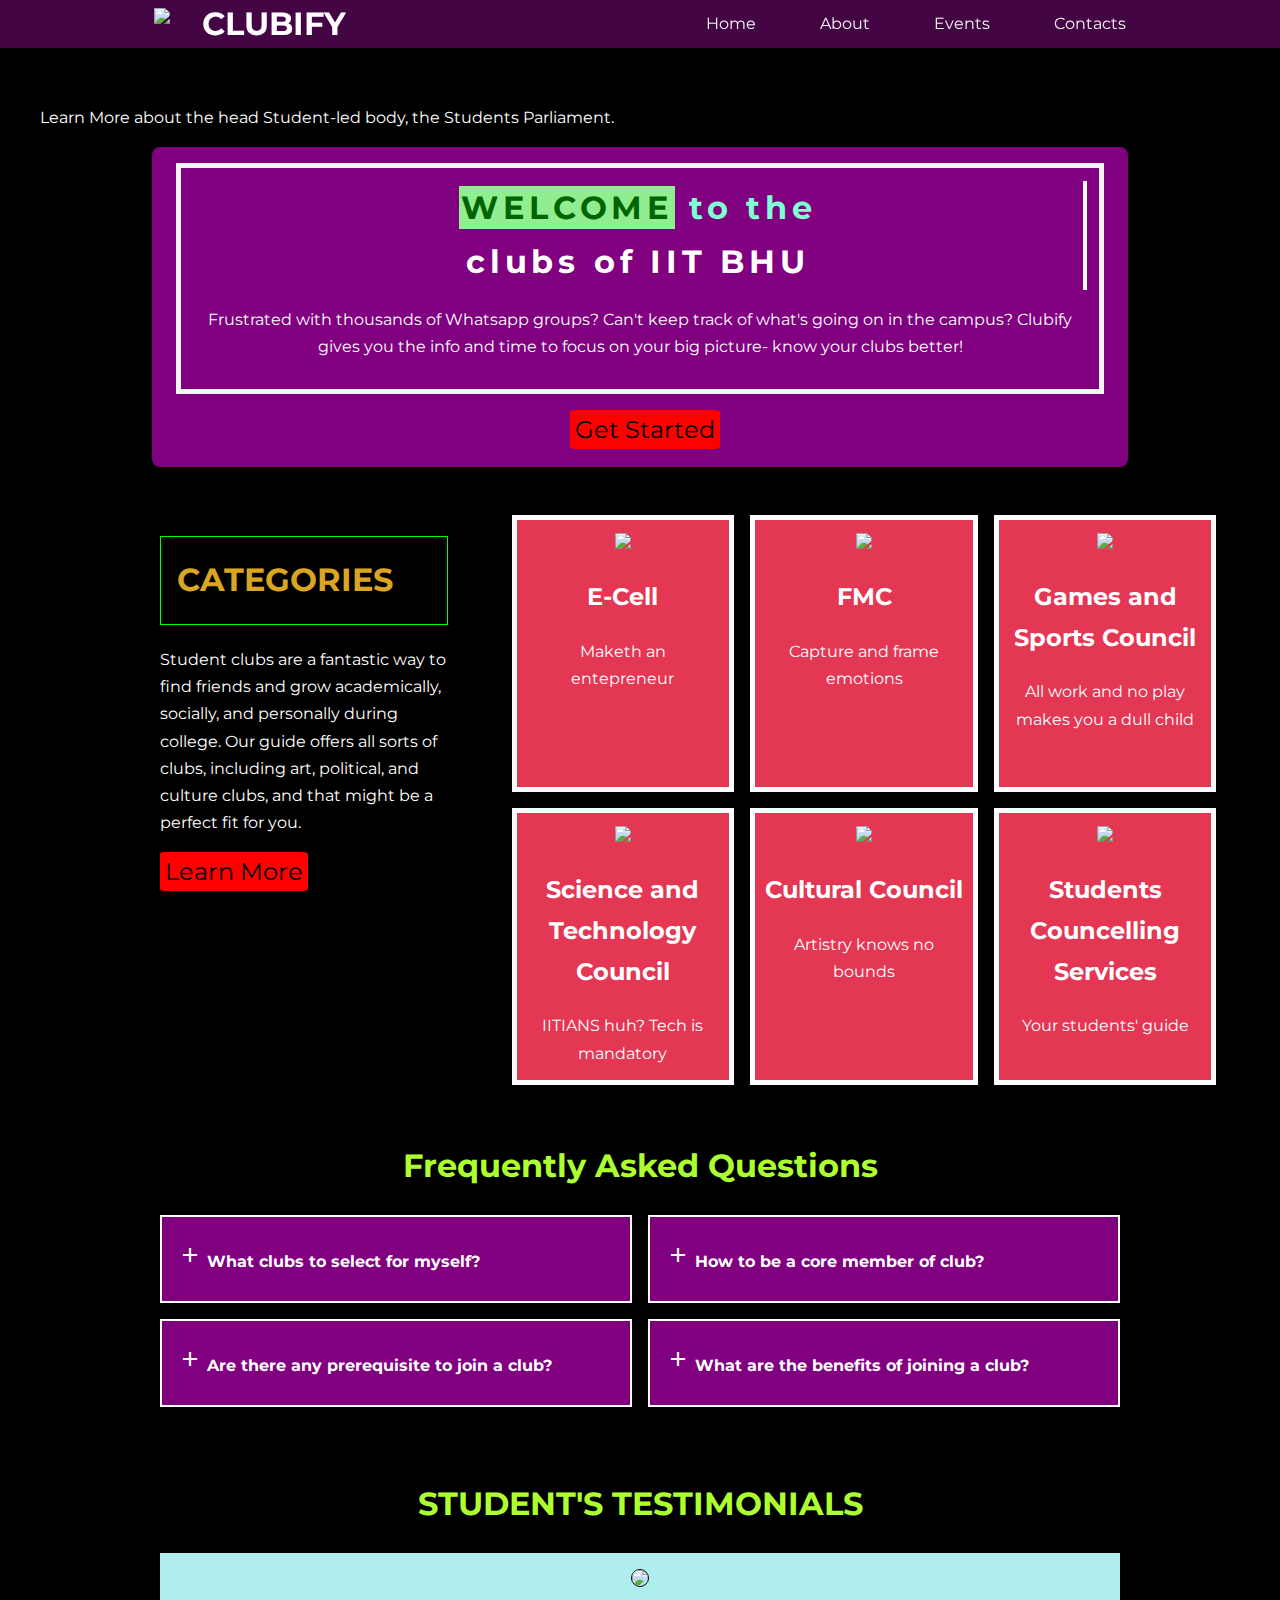
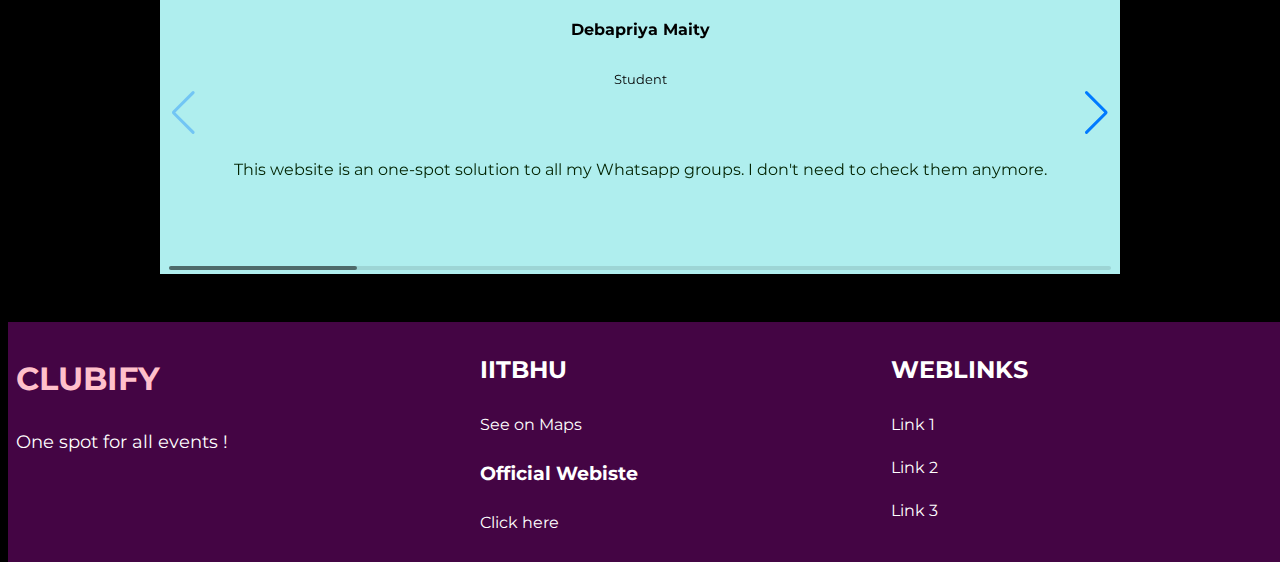
==== index.html @ 6df91da7 "adding-files" ====
<!DOCTYPE html>
<html lang="en">
<head>
    <meta charset="UTF-8">
    <meta name="viewport" content="width=device-width, initial-scale=1.0">
    <title>CLUBIFY/Home</title>
    <link rel="preconnect" href="https://fonts.googleapis.com">
    <link rel="preconnect" href="https://fonts.gstatic.com" crossorigin>
    <link href="https://fonts.googleapis.com/css2?family=Montserrat:ital,wght@0,100..900;1,100..900&display=swap" rel="stylesheet">
    <link rel="stylesheet" href="https://fonts.googleapis.com/css2?family=Material+Symbols+Outlined:opsz,wght,FILL,GRAD@24,400,0,0" />
    <link rel="stylesheet" href="home.css">
    <link rel="stylesheet" href="https://cdn.jsdelivr.net/npm/swiper@11/swiper-bundle.min.css"/>
    
</head>
<body>
  <nav>
    <div class="container nav_container">
      <div class="logo">
      <img src="home_nav.jpg" class="nav_logo">
      <h1>CLUBIFY</h1> </div>
      <div class="nav_menu">
        <span><a href="home.html">Home</a></span>
        <span><a href="clublist.html">About</a></span>
        <span><a href="events.html">Events</a></span>
        <span><a href="contacts.html">Contacts</a></span>
        </div>
    </div>
  </nav>
  <div class="container_sp">
    <a href="https://www.iitbhu.ac.in/administration/student_governance#:~:text=The%20Students'%20Parliament%20is%20the,policy%20via%20various%20standing%20committees." class="sp_link">Learn More</a> about the head Student-led body, the Students Parliament.
  </div>
    <div class="container header_container">
      <div class="header_left">
        <div class="header_part">
          <h1 class="typewriter" style="color: aquamarine; font-size: 2rem;"><span style="color: darkgreen; background-color: lightgreen; padding: 2px;">WELCOME</span> to the </h1>
          <h1 class="typewriter">clubs of IIT BHU</h1>
          <p>Frustrated with thousands of Whatsapp groups? Can't keep track of what's going on in the campus? Clubify gives you the info and time to focus on your big picture- know your clubs better!</p>
        </div>
        <p><a href="clublist.html" class="btn btn_get_start">Get Started</a></p>
      </div>
      <div class="header_right">
          <img src="hero.gif" class="header_right_image">
    </div>
    </div>
  <section class="categories">
    <div class="container container_categories">
      <div class="categories_left">
        <h1 style="color: goldenrod; border: 1px solid lime; padding: 1rem;">CATEGORIES</h1>
        <p>Student clubs are a fantastic way to find friends and grow academically, socially, and personally during college. Our guide offers all sorts of clubs, including art, political, and culture clubs, and that might be a perfect fit for you.</p>
        <a href="clublist.html" class="btn clublist_btn">Learn More</a>
      </div>

      <div class="categories_right">
       
        <article class="category">
          <img src="e-cell.png">
          <h2 class="category_heading">
            E-Cell 
          </h2>
          <p>Maketh an entepreneur</p>
        </article>
        <article class="category">
          <img src="fmc.png">
          <h2 class="category_heading">
            FMC
          </h2>
          <p>Capture and frame emotions</p>
        </article>
        <article class="category">
          <img src="games.png">
          <h2 class="category_heading">
            Games and Sports Council
          </h2>
          <p>All work and no play makes you a dull child</p>
        </article>
        <article class="category">
          <img src="sntc.png">
          <h2 class="category_heading">
            Science and Technology Council
          </h2>
          <p>IITIANS huh? Tech is mandatory</p>
        </article>
        <article class="category">
          <img src="cult.png">
          <h2>
            Cultural Council
          </h2>
          <p>Artistry knows no bounds</p>
        </article>
        <article class="category">
          <img src="scs.png">
          <h2>
            Students Councelling Services
          </h2>
          <p>Your students' guide</p>
          
        </article> 
      </div>
    </div>
  </section>

  <section class="faqs">
    <div class="container faqs_container">
      <h1>Frequently Asked Questions</h1>
      <article class="faq">
        
        <div class="question_answer">
          <h4><span class="material-symbols-outlined">add</span>  What clubs to select for myself?</h4>
          <p class="answer">You should join the one in which your interest aligns. It can be any club doesn't matter big, Small. Just join it and try to give your best. Remember you can only do best in something that you love. Make some memories, do some mistakes, get on your knees than rise up and become unbeatable.</p>
        </div>
        <div class="question_answer">
          <h4><span class="material-symbols-outlined">add</span>  How to be a core member of club?</h4>
          <p class="answer">You should actively participate in all the events of the club, be ready to volunteer anytime. Spend time understanding the essence of the club and interact with your seniors and mentors.</p>
        </div>
        <div class="question_answer ">
          <h4><span class="material-symbols-outlined">add</span> Are there any prerequisite to join a club?</h4>
          <p class="answer">No, there ain't. All that is required is your passion, perseverence and dedication.</p>
        </div>
        <div class="question_answer">
          <h4><span class="material-symbols-outlined">add</span>  What are the benefits of joining a club?</h4>
          <p class="answer">There is always an advantage of being a member of a student clubs. Student Clubs provide unique opportunities for networking, mentoring and bonding over common interests. They also help you make unforgetable memories of college life.</p>
        </div>
      </article>
    </div>
  </section>

  
  <section class="container testimonials_container">
    <h1>STUDENT'S TESTIMONIALS</h1>
    <div class="swiper">
    <div class="swiper-wrapper">
    <article class="testimonial swiper-slide">
      <img src="mystery.jpg">
      <h4 style="color:black">Debapriya Maity</h4>
      <small style="color:black">Student</small>
      <p>This website is an one-spot solution to all my Whatsapp groups. I don't need to check them anymore.</p>
    </article>
    <article class="testimonial  swiper-slide">
      <img src="mystery.jpg">
      <h4 style="color:black">Ayush Khanna</h4>
      <small style="color:black">Student</small>
      <p>So many mails filled up my gmail account. It was tough to keep track of all the events. This initiative is of great help.</p>
    </article>
    <article class="testimonial swiper-slide">
      <img src="mystery.jpg">
      <h4 style="color:black">Shaksam Mishra</h4>
      <small style="color:black">Web Developer</small>
      <p>The website design is cool. I really wish I met the developer in person.</p>
    </article>
    <article class="testimonial swiper-slide">
      <img src="mystery.jpg">
      <h4 style="color:black">Snigdha Soumya</h4>
      <small style="color:black">Student</small>
      <p>I don't miss any events anymore :| Haha!</p>
    </article>
    <article class="testimonial swiper-slide">
      <img src="mystery.jpg">
      <h4 style="color:black">Ankit Arora</h4>
      <small style="color:black">Professor</small>
      <p>This website will really help students keep track of the events, talkshows and workshops going on in the campus. Great initiative!</p>
    </article>
    </div>
    <div class="swiper-button-prev"></div>
    <div class="swiper-button-next"></div>
    <div class="swiper-scrollbar"></div>
    </div>
  </section>
  <div class="container footer_container">
    <div class="main">
      <h1 class="footer_heading" style="color: pink;">CLUBIFY</h1>
      <p style="font-size: large;">One spot for all events !</p>
    </div>
    <div class="iit">
      <h2>IITBHU</h2>
      <p><a href="https://www.google.com/maps/search/iit+bhu/@25.2707142,82.9824015,15z/data=!3m1!4b1?entry=ttu">See on Maps</a></p>
      <p style="font-size: larger; font-weight: bolder;">Official Webiste</p>
      <p><a href="https://iitbhu.ac.in/">Click here</a></p>
    </div> 
    <div class="side">
      <h2>WEBLINKS</h2>
      <p><a href="https://timesofindia.indiatimes.com/city/varanasi/iitbhu-students-win-bajaj-torq-challenge-2024/articleshow/108721017.cms">Link 1</a></p>
      <p><a href="https://www.ndtv.com/jobs/iit-bhu-placement-2023-24-1-044-students-receive-job-offers-highest-package-at-rs-1-68-crore-4996943">Link 2</a></p>
      <p><a href="https://www.thehindu.com/news/cities/Delhi/iit-bhu-graduate-eighth-person-to-be-held-in-spurious-cancer-drug-racket/article67948369.ece">Link 3</a></p>
    </div>
    <div class="pic" >
      <img src="bhu.jpg">
    </div>
  </div>


  <script src="https://cdn.jsdelivr.net/npm/swiper@11/swiper-bundle.min.js"></script>
  <script src="script.js"></script>
  <script>
     const swiper = new Swiper('.swiper', {
    // Optional parameters
    
  
    // If we need pagination
    pagination: {
      el: '.swiper-pagination',
    },
  
    // Navigation arrows
    navigation: {
      nextEl: '.swiper-button-next',
      prevEl: '.swiper-button-prev',
    },
  
    // And if we need scrollbar
    scrollbar: {
      el: '.swiper-scrollbar',
    },
  });



  </script>
 
</body>
---- home.css ----
.{
  margin: 0;
  padding: 0;
  border: 0;
  box-sizing: border-box;
  padding-left:0;
}
body{
  font-family: "Montserrat", sans-serif;
  line-height: 1.7;
  color: white;
  background-color: black;
  background-image: url("home-bg.jpg");
}
.container{
  width: 76%;
  margin: 0 auto;

}

@keyframes blink {
  30% {
    opacity: 0.0;
  }
}
.btn_get_start {
  margin-left: 15%;
  animation: blink 1s step-start 0s infinite;
}

nav{
  background-color: rgb(68, 5, 68);
  width: 100%;
  height: 3rem;
  position: fixed;
  top:0;
  left:0;
  z-index: 11;
}
.nav_container{
  height: 100%;
  display: flex;
  justify-content: space-between;
  align-items: center;
}
.nav_menu{
  display: flex;
  align-items: center;
  gap: 4rem;
}
.nav_menu a{
  color: whitesmoke;
  text-decoration: none;
}
.nav_menu a:hover{
  font: 1.2rem bolder;
  color: olive;
  text-decoration: underline;
  font-weight: 500;
  cursor: pointer;
}
.nav_logo{
    height:2rem;
}

.logo{
  height: 2rem;
  display: flex;
  align-items: center;
  justify-content: left;
  gap: 2rem;
}
.container_sp{
  position: relative;
  top: 4rem;
  font-size: medium;
  padding-left: 10rem;
}
.container_sp{

  padding:2rem;
}
.sp_link{
  color: white;
  text-decoration: none;
  cursor: pointer;
  
}
.sp_link:hover{
  font-size: larger;
  color: greenyellow;
}

.header_container{
  display: flex;
  justify-content: center;
  align-items: center;
  position: relative;
  top: 3rem;
  overflow: hidden;
  height: max-content;
  background-color: purple;
  padding:  0 0.5rem;
  border-radius: 8px;
}
.header_part{
  border: 5px solid whitesmoke;
  padding: 0.8rem;
  margin: 1rem;
}
.header_right_image{
  border-radius: 1%;
  margin: 0.7rem;
}
.btn{
  background-color: red;
  padding: 5px;
  color: black;
  border-radius: 5%;
  font-size: 1.5rem;
  align-items: center;
  text-decoration-line: none;
}
.btn:hover{
  color:aliceblue;
  background-color: orangered;
  font-size:1.6rem;
  padding: 1%;
}

.container_categories{
  display: grid;
  grid-template-columns: 30% 70%;
  gap: 4rem;
  position: relative;
  top: 6rem;
}
.categories_right{

  display: grid;
  grid-template-rows: 50% 50%;
  grid-template-columns: 33% 34% 33%;
  gap: 1rem;
  
}
.category img{
  max-height: 10rem;
  max-width: auto;
}
.category{
  border: white solid 5px; 
  padding: 10px;
  background-color: rgb(228, 55, 84);
  text-align: center;
}
.category:hover{
  background-color: black;
  color: rgb(43, 125, 181);
  transform: rotateZ(10deg);
  transition-duration: 0.5s;
  transition-timing-function: ease;
  font-size: 1.2rem;
  padding: 5px;

}

.faqs_container{
  position: relative;
  top: 9rem;
}
.faqs_container h1{
  text-align: center;
  color: greenyellow;
}
.testimonials_container h1{
  text-align: center;
  color: greenyellow;
}
.question_answer{
  background-color: purple;
  border: white solid 2px;
  padding: 0.3rem 1rem;
}
.answer{
  display: none;
}
.faq{
  display: grid;
  grid-template-rows: 1fr 1fr;
  grid-template-columns: 1fr 1fr;
  gap: 1rem;
  align-items: baseline;
}

.question_answer:hover{
  background-color: rgb(18, 212, 148);
  color:rgb(68, 5, 68);
}
.show-text p{
  display: block;
}
.testimonials_container{
  position: relative;
  top: 12rem;
  text-align: center;
}
.swiper{
  background-color: paleturquoise;
}
.testimonial img{
  margin-top:1rem;
  max-height: 5rem;
  max-width: fit-content;
  border-radius: 50%;
  border: solid 1px black;
}
.testimonial p{
  background-color:;
  color: rgb(3, 36, 3);
  border-radius: 10px;
  margin:2rem;
  padding: 2rem;
  position: relative;
}

.footer_container{
  position: relative;
  top: 15rem;
  left:0;
  display: flex;
  justify-content: space-between;
  background-color: rgb(68, 5, 68);
  width: 100vw;
  height: 14rem;
  padding: 0.5rem;

}

.footer_container a{
  text-decoration: none;
  color: white;
}
.footer_container a:hover{
  color: olive;
  font-size: large;
}
.pic{
  display: flex; justify-content: center;
}

.typewriter {
  overflow: hidden; /* Ensures the content is not revealed until the animation */
  border-right: .15em solid white; /* The typwriter cursor */
  white-space: nowrap; /* Keeps the content on a single line */
  margin: 0 auto; /* Gives that scrolling effect as the typing happens */
  letter-spacing: .15em; /* Adjust as needed */
  animation: 
    typing 3.5s steps(40, end),
    blink-caret .75s step-end infinite;
}

/* The typing effect */
@keyframes typing {
  from { width: 0 }
  to { width: 100% }
}

/* The typewriter cursor effect */
@keyframes blink-caret {
  from, to { border-color: transparent }
  50% { border-color: orange; }
}


@media only screen and (max-width: 1380px){
  .header_right{
    display: none;
  }
  .btn_get_start{
    margin-left: 1%;
  }
  .header_left{
    text-align: center;
  }
  .header{
    height: 25%;
  }
}

@media only screen and (max-width: 1150px){
  body{
    text-align:center;
  }
  .container_categories{
    display: flex;
    flex-direction: column;
    align-items: center;
  }
  .clublist_btn{
    margin-left: 2%;
  }
}

@media only screen and (max-width: 1060px){
  .pic{
    display: none;
  }
  .footer_container{
    padding: 0 2rem;
  }
}

@media only screen and (max-width: 770px){
  body{
    display: flex;
    flex-direction: column;
    align-items: center;
    justify-content: center;
  }
  .categories_right{
    display: flex;
    flex-direction: column;
    align-items: center;
  }
  .nav_logo{
    display: none;
  }
  .logo h1{
    font-size: 1rem;
  }
  .faq{
    display: flex;
    flex-direction: column;
    align-items: center;
  }
  .nav_menu{
    display: flex;
    align-items: center;
  }
  
}
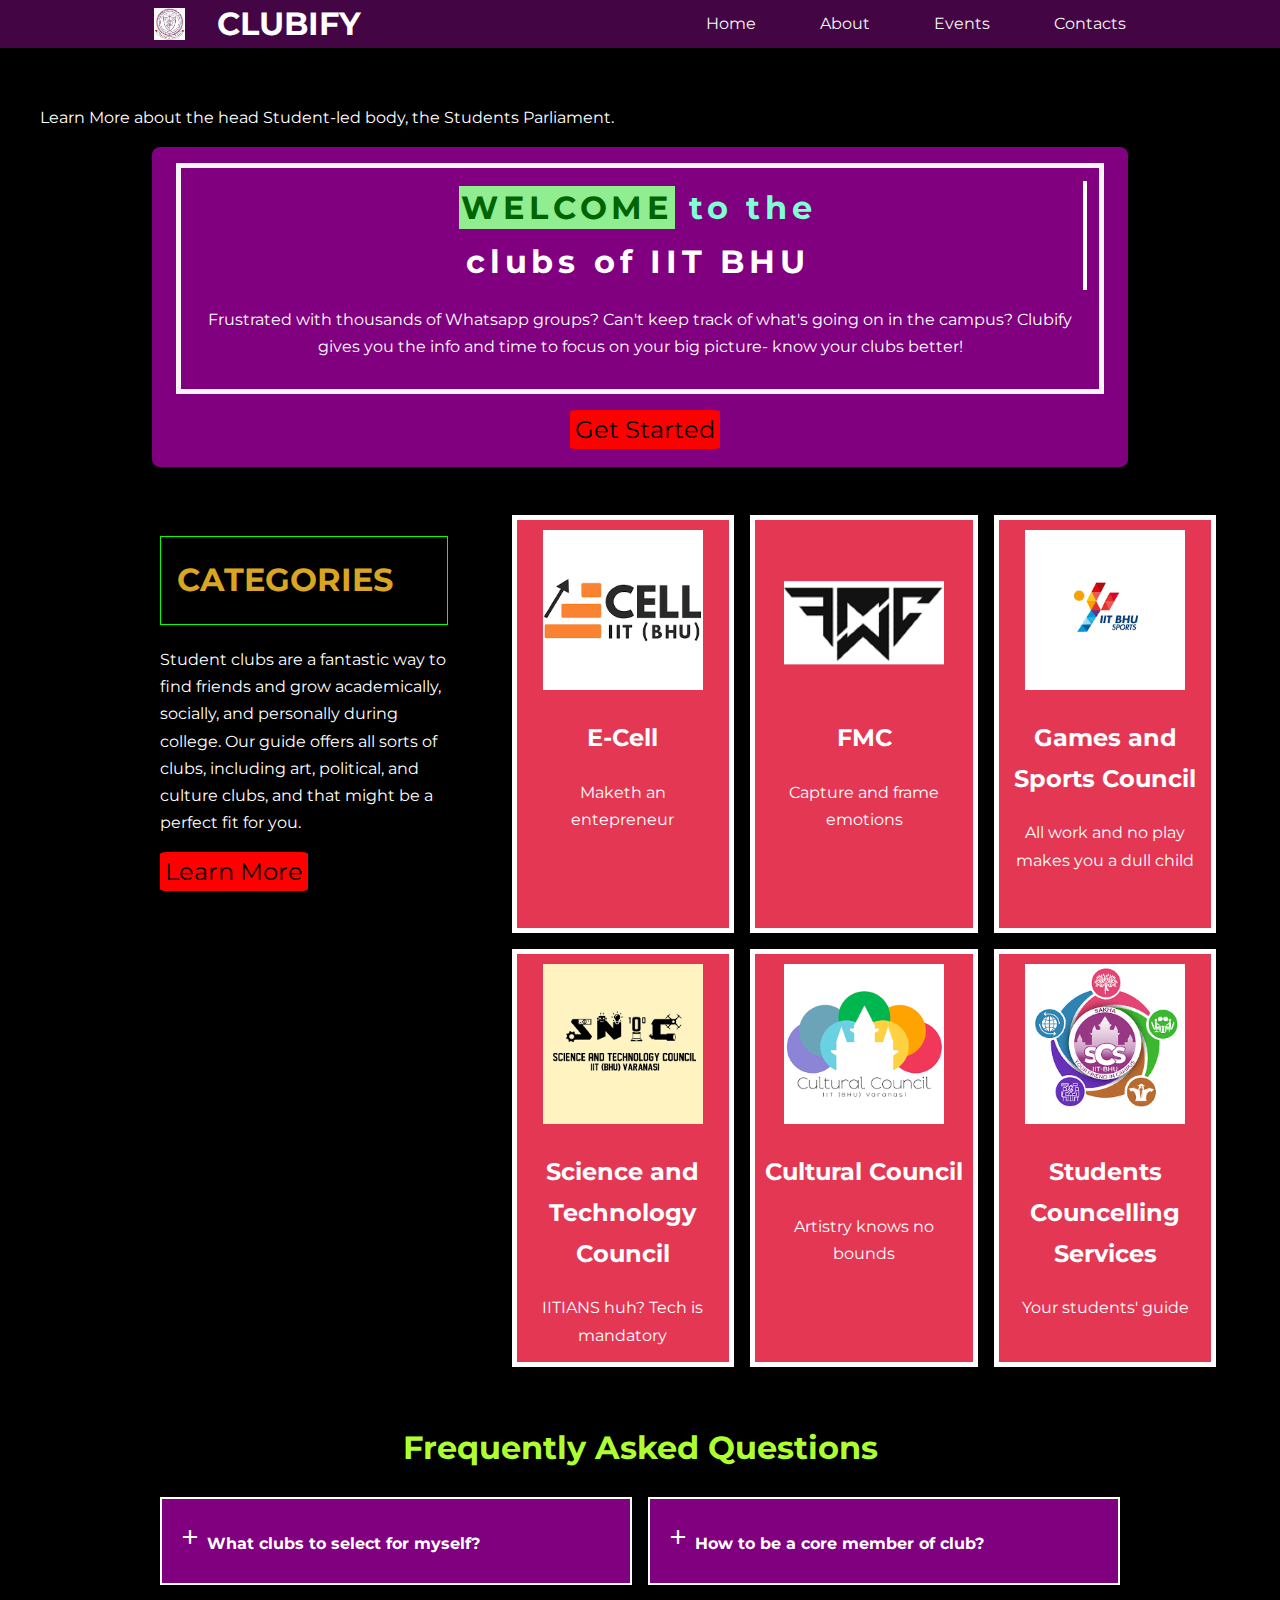
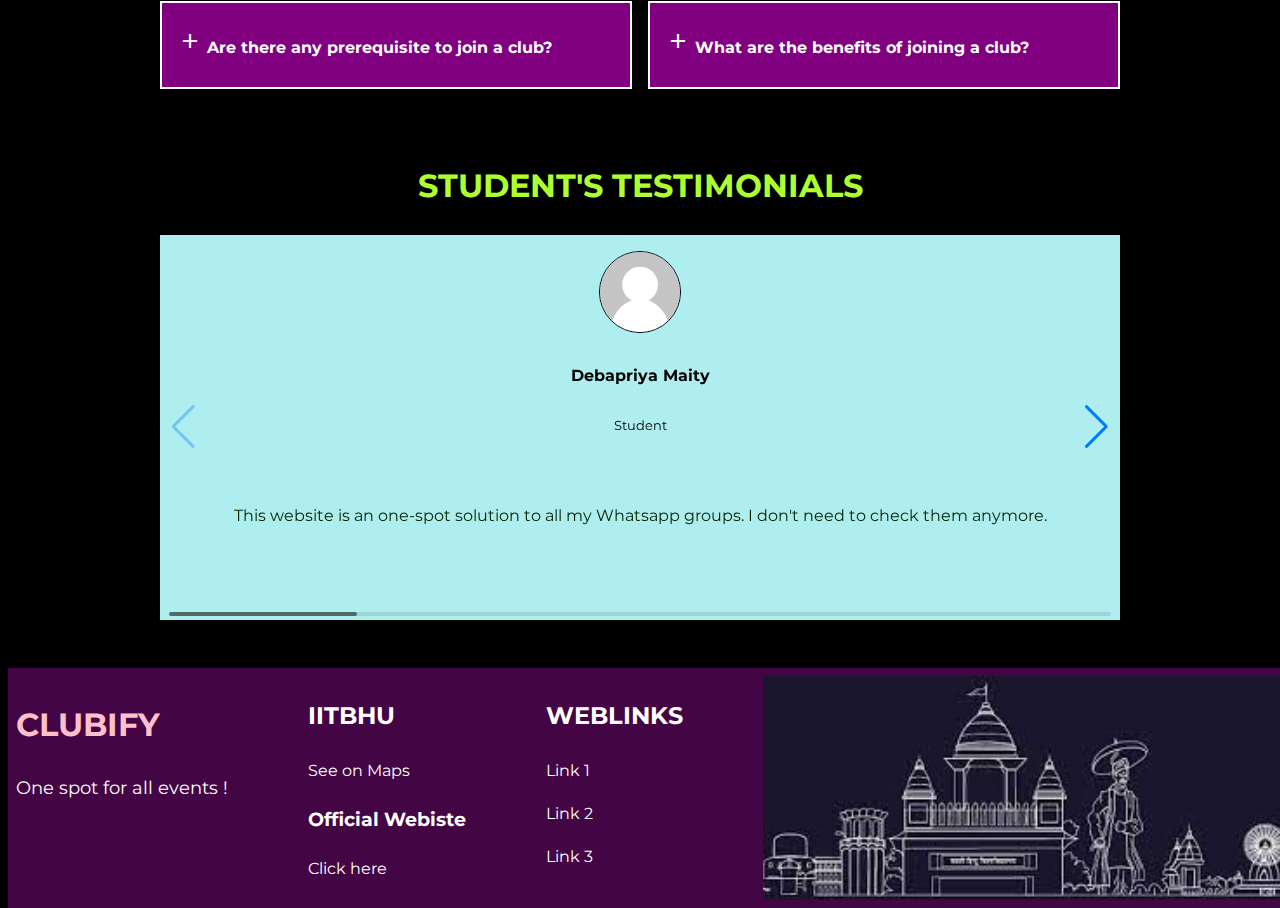
==== commit 0a7e05be: "Set pictures in index" ====
--- a/index.html
+++ b/index.html
@@ -16,7 +16,7 @@
   <nav>
     <div class="container nav_container">
       <div class="logo">
-      <img src="home_nav.jpg" class="nav_logo">
+      <img src="Pictures/home_nav.jpg" class="nav_logo">
       <h1>CLUBIFY</h1> </div>
       <div class="nav_menu">
         <span><a href="home.html">Home</a></span>
@@ -39,7 +39,7 @@
         <p><a href="clublist.html" class="btn btn_get_start">Get Started</a></p>
       </div>
       <div class="header_right">
-          <img src="hero.gif" class="header_right_image">
+          <img src="Pictures/hero.gif" class="header_right_image">
     </div>
     </div>
   <section class="categories">
@@ -53,42 +53,42 @@
       <div class="categories_right">
        
         <article class="category">
-          <img src="e-cell.png">
+          <img src="Pictures/e-cell.png">
           <h2 class="category_heading">
             E-Cell 
           </h2>
           <p>Maketh an entepreneur</p>
         </article>
         <article class="category">
-          <img src="fmc.png">
+          <img src="Pictures/fmc.png">
           <h2 class="category_heading">
             FMC
           </h2>
           <p>Capture and frame emotions</p>
         </article>
         <article class="category">
-          <img src="games.png">
+          <img src="Pictures/games.png">
           <h2 class="category_heading">
             Games and Sports Council
           </h2>
           <p>All work and no play makes you a dull child</p>
         </article>
         <article class="category">
-          <img src="sntc.png">
+          <img src="Pictures/sntc.png">
           <h2 class="category_heading">
             Science and Technology Council
           </h2>
           <p>IITIANS huh? Tech is mandatory</p>
         </article>
         <article class="category">
-          <img src="cult.png">
+          <img src="Pictures/cult.png">
           <h2>
             Cultural Council
           </h2>
           <p>Artistry knows no bounds</p>
         </article>
         <article class="category">
-          <img src="scs.png">
+          <img src="Pictures/scs.png">
           <h2>
             Students Councelling Services
           </h2>
@@ -130,31 +130,31 @@
     <div class="swiper">
     <div class="swiper-wrapper">
     <article class="testimonial swiper-slide">
-      <img src="mystery.jpg">
+      <img src="Pictures/mystery.jpg">
       <h4 style="color:black">Debapriya Maity</h4>
       <small style="color:black">Student</small>
       <p>This website is an one-spot solution to all my Whatsapp groups. I don't need to check them anymore.</p>
     </article>
     <article class="testimonial  swiper-slide">
-      <img src="mystery.jpg">
+      <img src="Pictures/mystery.jpg">
       <h4 style="color:black">Ayush Khanna</h4>
       <small style="color:black">Student</small>
       <p>So many mails filled up my gmail account. It was tough to keep track of all the events. This initiative is of great help.</p>
     </article>
     <article class="testimonial swiper-slide">
-      <img src="mystery.jpg">
+      <img src="Pictures/mystery.jpg">
       <h4 style="color:black">Shaksam Mishra</h4>
       <small style="color:black">Web Developer</small>
       <p>The website design is cool. I really wish I met the developer in person.</p>
     </article>
     <article class="testimonial swiper-slide">
-      <img src="mystery.jpg">
+      <img src="Pictures/mystery.jpg">
       <h4 style="color:black">Snigdha Soumya</h4>
       <small style="color:black">Student</small>
       <p>I don't miss any events anymore :| Haha!</p>
     </article>
     <article class="testimonial swiper-slide">
-      <img src="mystery.jpg">
+      <img src="Pictures/mystery.jpg">
       <h4 style="color:black">Ankit Arora</h4>
       <small style="color:black">Professor</small>
       <p>This website will really help students keep track of the events, talkshows and workshops going on in the campus. Great initiative!</p>
@@ -183,7 +183,7 @@
       <p><a href="https://www.thehindu.com/news/cities/Delhi/iit-bhu-graduate-eighth-person-to-be-held-in-spurious-cancer-drug-racket/article67948369.ece">Link 3</a></p>
     </div>
     <div class="pic" >
-      <img src="bhu.jpg">
+      <img src="Pictures/bhu.jpg">
     </div>
   </div>
 
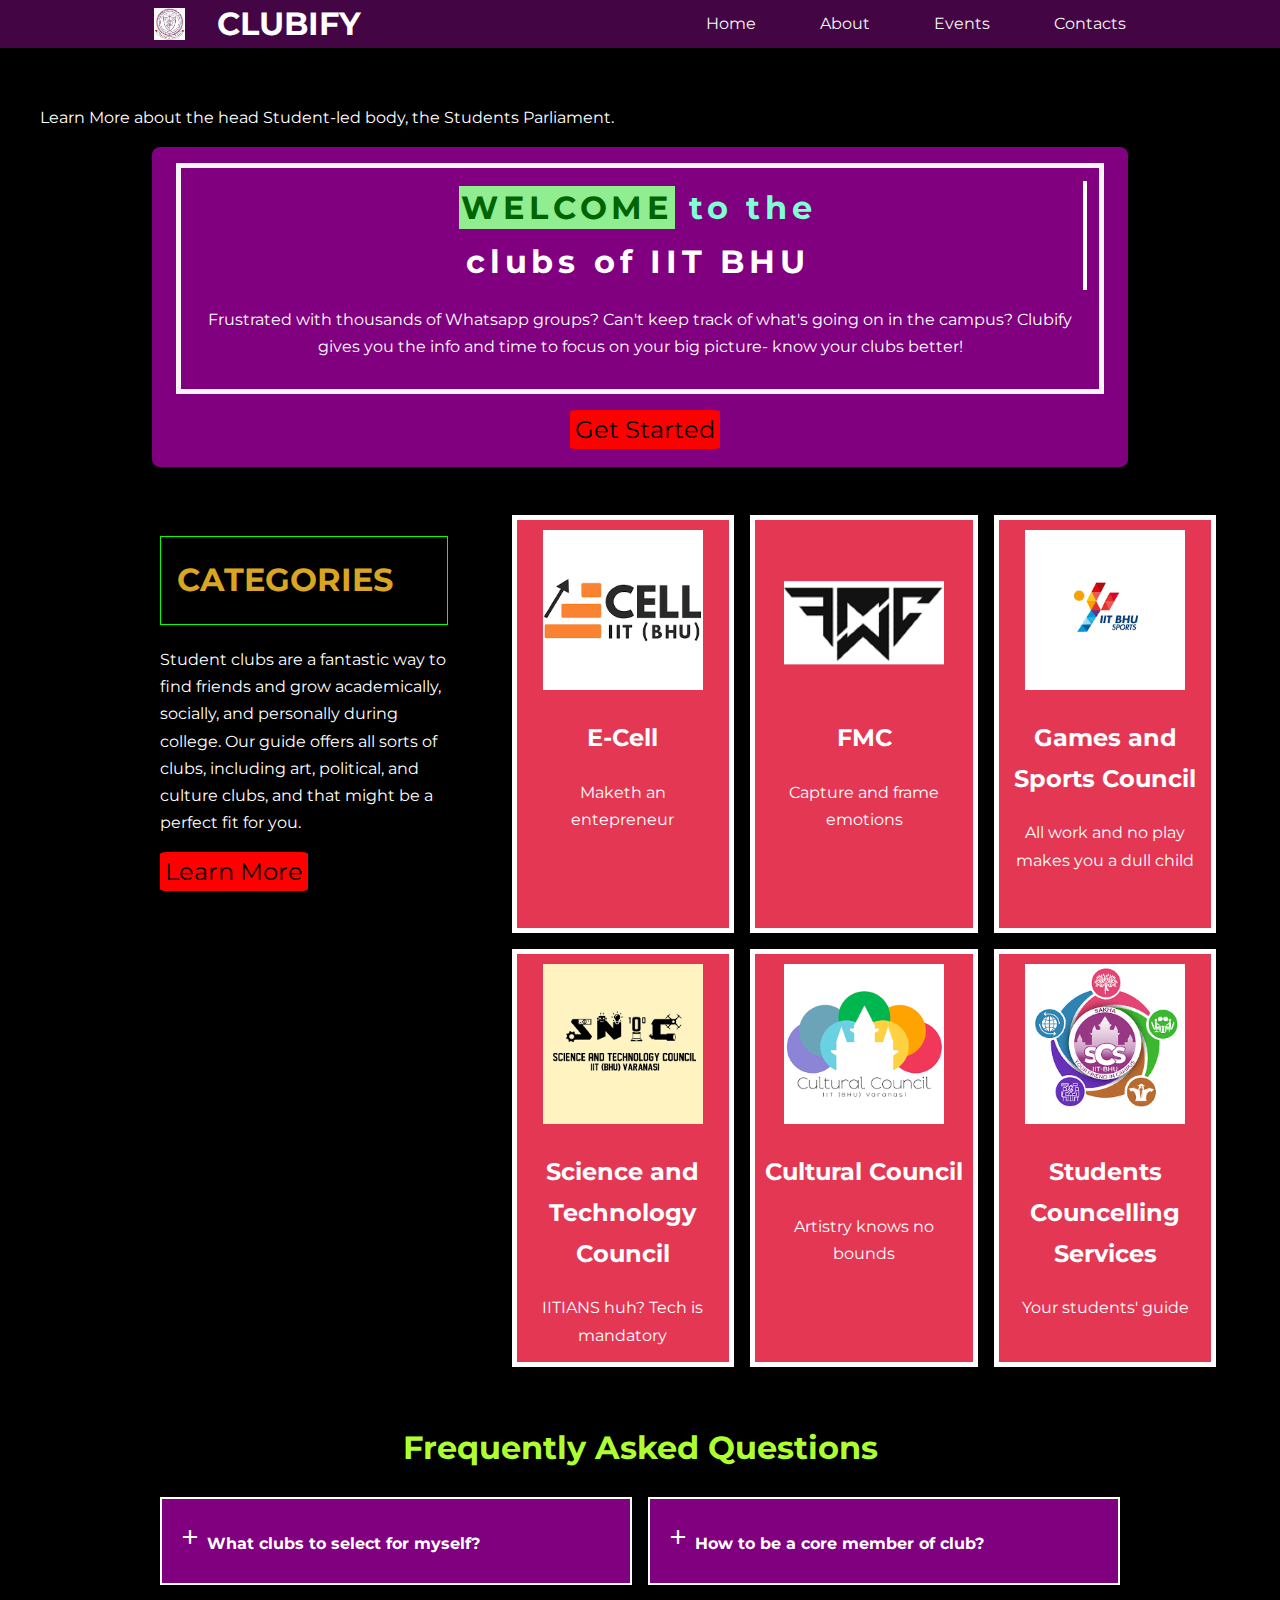
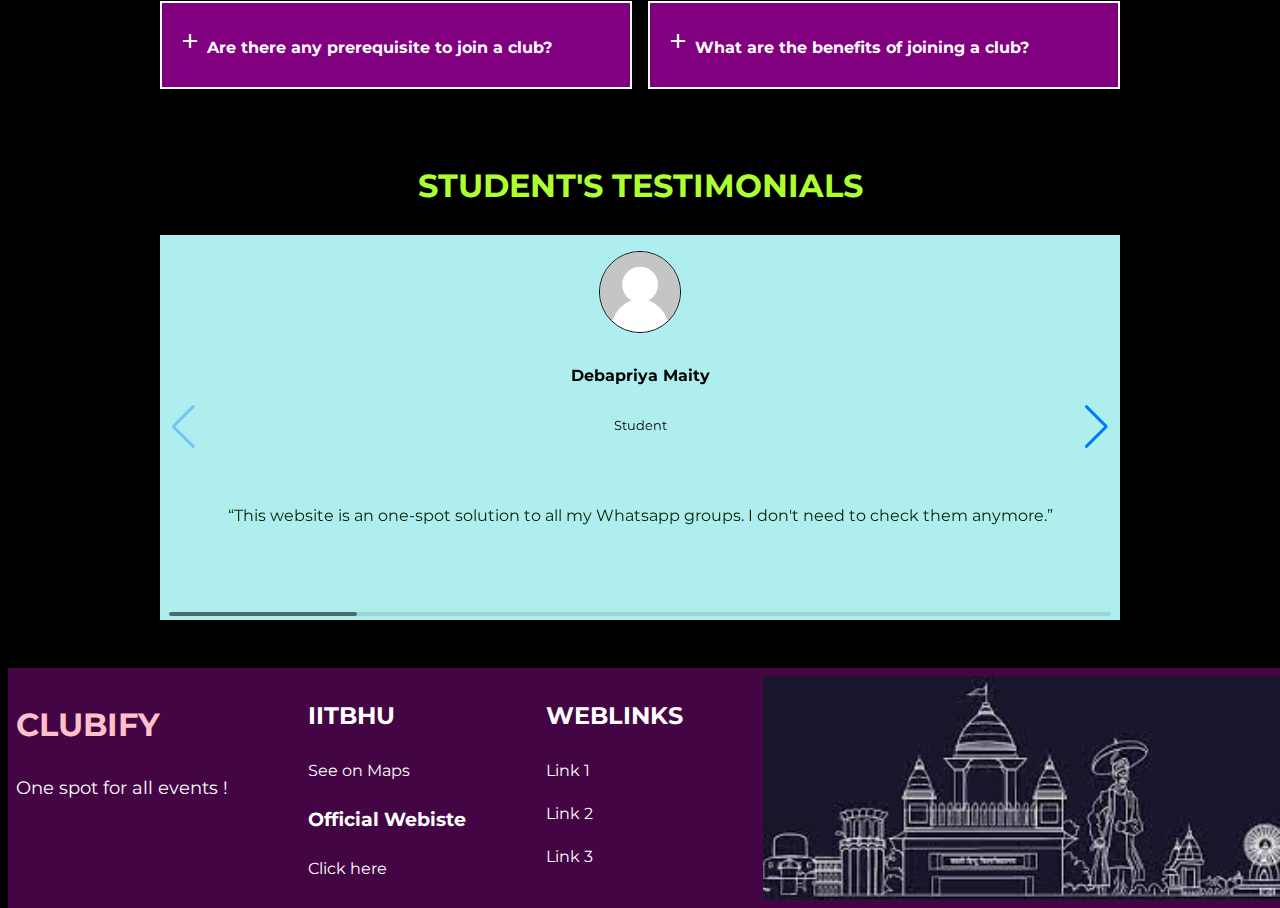
==== commit b43abfee: "changes" ====
--- a/index.html
+++ b/index.html
@@ -133,31 +133,31 @@
       <img src="Pictures/mystery.jpg">
       <h4 style="color:black">Debapriya Maity</h4>
       <small style="color:black">Student</small>
-      <p>This website is an one-spot solution to all my Whatsapp groups. I don't need to check them anymore.</p>
+      <p><q>This website is an one-spot solution to all my Whatsapp groups. I don't need to check them anymore.</q></p>
     </article>
     <article class="testimonial  swiper-slide">
       <img src="Pictures/mystery.jpg">
       <h4 style="color:black">Ayush Khanna</h4>
       <small style="color:black">Student</small>
-      <p>So many mails filled up my gmail account. It was tough to keep track of all the events. This initiative is of great help.</p>
+      <p><q>So many mails filled up my gmail account. It was tough to keep track of all the events. This initiative is of great help.</q></p>
     </article>
     <article class="testimonial swiper-slide">
       <img src="Pictures/mystery.jpg">
       <h4 style="color:black">Shaksam Mishra</h4>
       <small style="color:black">Web Developer</small>
-      <p>The website design is cool. I really wish I met the developer in person.</p>
+      <p><q>The website design is cool. I really wish I met the developer in person.</q></p>
     </article>
     <article class="testimonial swiper-slide">
       <img src="Pictures/mystery.jpg">
       <h4 style="color:black">Snigdha Soumya</h4>
       <small style="color:black">Student</small>
-      <p>I don't miss any events anymore :| Haha!</p>
+      <p><q>I don't miss any events anymore :| Haha!</q></p>
     </article>
     <article class="testimonial swiper-slide">
       <img src="Pictures/mystery.jpg">
       <h4 style="color:black">Ankit Arora</h4>
       <small style="color:black">Professor</small>
-      <p>This website will really help students keep track of the events, talkshows and workshops going on in the campus. Great initiative!</p>
+      <p><q>This website will really help students keep track of the events, talkshows and workshops going on in the campus. Great initiative!</q></p>
     </article>
     </div>
     <div class="swiper-button-prev"></div>
--- a/home.css
+++ b/home.css
@@ -17,7 +17,6 @@
   margin: 0 auto;
 
 }
-
 @keyframes blink {
   30% {
     opacity: 0.0;
